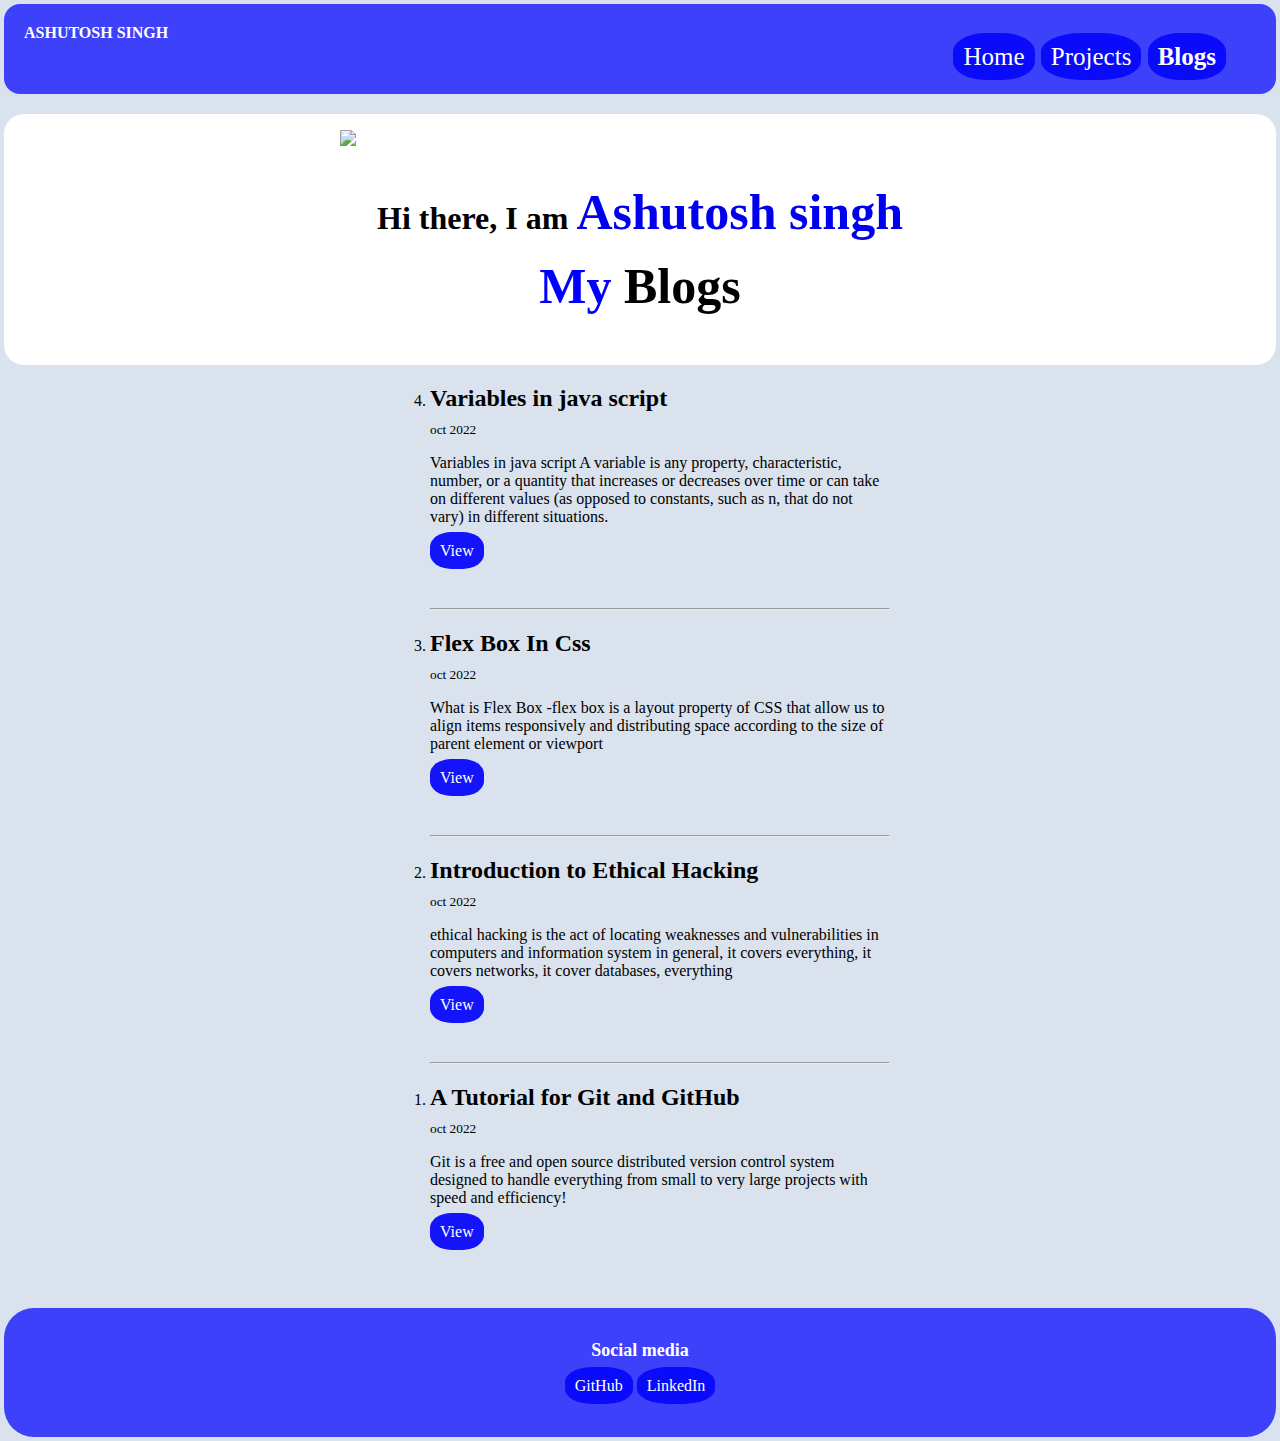
==== blog.html @ 471d9bfb "file uploaded" ====
<!DOCTYPE html>
<html lang="en">
<head>
    <meta charset="UTF-8">
    <meta http-equiv="X-UA-Compatible" content="IE=edge">
    <meta name="viewport" content="width=device-width, initial-scale=1.0">
    <title>Blogs || Ashutosh singh</title>

    <link href="style.css" rel="stylesheet">
</head>
<body>

    <nav class="navigation container">
        <div class="nav-name">ASHUTOSH SINGH</div>
        <ul class="list nav">
            <li class="list-item">
                <a class="link" href="/">Home</a>
            </li>

            <li class="list-item">
                <a class="link" href="projects.html">Projects</a>
            </li>

            <li class="list-item">
                <a class="link link-active" href="./blog.html">Blogs</a>
            </li>
        </ul>
    </nav>

    <header class="react-img">
        <img class="img" src="https://ouch-cdn2.icons8.com/ZY0VawAJvGBra5DutgXaCkyMjeE-s29qQ7ddE_qQG_k/rs:fit:256:256/czM6Ly9pY29uczgu/b3VjaC1wcm9kLmFz/c2V0cy9zdmcvNjMv/ZDcxODk0MzUtNDMy/Ni00NmIwLTg0ZWYt/MGIwYTE2YTA3MGMz/LnN2Zw.png">
        <h1 class="heading">Hi there, I am <span class="sub-heading"><a href="https://twitter.com/SubhamC_14" style="text-decoration:none">Ashutosh singh</a></span></h1>
        <h1 class="sub-heading">My <span class="heading">Blogs</span></h1>
    </header>
       
    <div class="container-2">
        <ol reversed class="ol-rev">
       

            <li>
                <h2>Variables in java script</h2>
                <small>oct 2022</small>
                <p>Variables in java script
                    A variable is any property, characteristic, number, or a quantity that increases or decreases over time or can take on different values (as opposed to constants, such as n, that do not vary) in different situations.

</p>
                <a class="link link-primary" href="https://anix.hashnode.dev/var-let-const-variables-in-java-script"
                    target="_blank">View</a>
                 
            </li><hr>
            <li>
                <h2>Flex Box In Css</h2>
                <small>oct 2022</small>
                <p>What is Flex Box
                     -flex box is a layout property of CSS that allow us to align items responsively and distributing space according to the size of parent element or viewport
                    </p>
                <a class="link link-primary" href="https://anix.hashnode.dev/flex-box-in-css"
                    target="_blank">View</a>
                 
            </li><hr>
            
            <li>
                <h2>Introduction to Ethical Hacking</h2>
                <small>oct 2022</small>
                <p>ethical hacking is the act of locating weaknesses and vulnerabilities in computers and information system in general, it covers everything, it covers networks, it cover databases, everything</p>
                <a class="link link-primary" href="https://anix.hashnode.dev/introduction-to-ethical-hacking"
                    target="_blank">View</a>
                 
            </li><hr>
            
            <li>
                <h2>A Tutorial for Git and GitHub</h2>
                <small>oct  2022</small>
                <p>Git is a free and open source distributed version control system designed to handle everything from small to very large projects with speed and efficiency!</p>
                <a class="link link-primary" href="https://anix.hashnode.dev/a-tutorial-for-git-and-github"
                    target="_blank">View</a>
                
            </li>
        </ol>
    </div>
    <footer class="footer">
        <div class="footer-header">Social media</div>
        <ul class="social-links list">
            <li class="list-item"><a class="link" href="https://github.com/ashutosh2720">GitHub</a></li>
           
            <li class="list-item"><a class="link" href="https://www.linkedin.com/in/ashutosh-singh-292b13197/">LinkedIn</a></li>
        </ul>
   
    </footer>
---- style.css ----
body {
  font-family:'Times New Roman', Times, serif;
  margin: 4px;
  background-color: rgb(217, 226, 237);
  
}



/* container */
.container {
  padding:20px ;
 
}

.container-2{
  max-width: 500px;
  margin:auto;
  
}

/* links */

.link {
  text-decoration: none;
  padding: 10px 10px;
  background-color: rgba(8, 8, 252, 0.952);
  border-radius:40%;
  color: white;
}

.project-link {
  background-color:blue;
  border-radius: 200px;
  color: white;
  margin-left: 150px;
  margin-top: 80px;

}

.blog-link {
  color:white;
  border-radius: 200px;
  background-color: blue;
  margin-left: 130px;
}

/* lists */

.list{
  list-style: none;
}

.list-item {
  display: inline;


}

/* navigation */

.navigation {
  background-color:rgba(0, 0, 255, 0.712);
  color:white;
  height: 50px;
  text-align:left;
  border-radius: 1rem;
}

.navigation .link {
  color: white;
  font-weight: 20px;
}

.navigation .nav-name {
  font-weight: bold;
  
}

.navigation .nav {
  text-align:right;
  margin-right: 30px;
  margin-top: 1px;
  font-size: 25px;
}

.navigation .link-active {
  font-weight: bold;
  
}

.react-img{
  padding: 1rem;
 
   background-color:white;
   margin-bottom: 20px;
   margin-top: 20px;
   border-radius: 20px;
}

.react-img .img {
  max-width: 600px;
  display:block;
  margin: auto;
}

.react-img .heading {
  padding-top: 1rem;
  color:black;
  text-align: center;
  margin-bottom: 1rem;
}

.sub-heading {
  padding: 0rem;
  margin-top: 0rem;
  color:blue;
  font-size: 50px;
  text-align: center;
}



/*section*/
.section {
  padding: 2rem;
}

.section h1 {
  text-align: center;
  background-color:rgba(7, 7, 251, 0.902);
  border-radius: 20px;
  width: 200px;
  height: 40px;
  margin-left: 160px;
}

.blue {
  background-color:rgba(26, 131, 201, 0.126);
  border-radius: 30px;
  margin-bottom: 20px;
}

.ol-rev {
  padding-bottom: 0.7rem;
}

.ol-rev li {
  padding-bottom: 2.5rem;
}

.ol-rev h2 {
  margin-bottom: 0.5rem;
}

/*footer*/
.footer {
  background-color: rgba(0, 0, 255, 0.712);
  border-radius:30px;
  padding: 2rem 1rem;
  text-align: center;
  color: white;
  height: 65px;
}

.footer .link {
  color: white;
}

.footer .footer-header {
  font-weight: bold;
  font-size: large;
}

.footer ul {
  padding-inline-start: 0px;
}

.footer p {
  font-size: 0.9rem;
}

/*project-tags*/
.project-tag {
  font-size: 25px;
  margin: 1.5rem 0.4rem 0 0;
  background-color:rgba(12, 12, 194, 0.95);
  color:white;
  border-radius: 20px;
  padding: 2px 5px;
  
}

/*blog*/
.blog {
  max-width: 70%;
  margin: auto;
  text-align: justify;
}

.blog-img-head {
  padding-top: 1rem;
  max-width: 70%;
  display: block;
  margin: auto;
}

/*responsive*/
@media only screen and (max-width: 520px) {
  .nav-brand {
    padding-left: 0px;
    padding-top: 1px;
  }

  .navigation {
    padding: 1rem 0rem;
  }

  .navigation .link {
    padding: 0.5rem 0.5rem;
  }

  .navigation .nav {
    text-align:;
  }

  .react-img{
    padding: 1rem;
  }

  .react-img .img {
    max-width: 100%;
    display: block;
    margin: auto;
  }

  .heading {
    font-size: large;
  }

  .react-img .sub-heading {
    font-size: 1.3rem;
  }

  .container-2 h1 {
    font-size: 1rem;
  }
.container-2{
  margin-right:30px;
}
  .project-link {
    display: block;
    width: fit-content;
    padding-bottom: 10px;
    margin-right: 70px;
    font-size: 15px;
  }

  .blog-link {
    width: fit-content;
    padding-bottom: 10px;
    display: block;
    font-size: 15px;
  }

  .footer {
    height: 65px;
  }

}
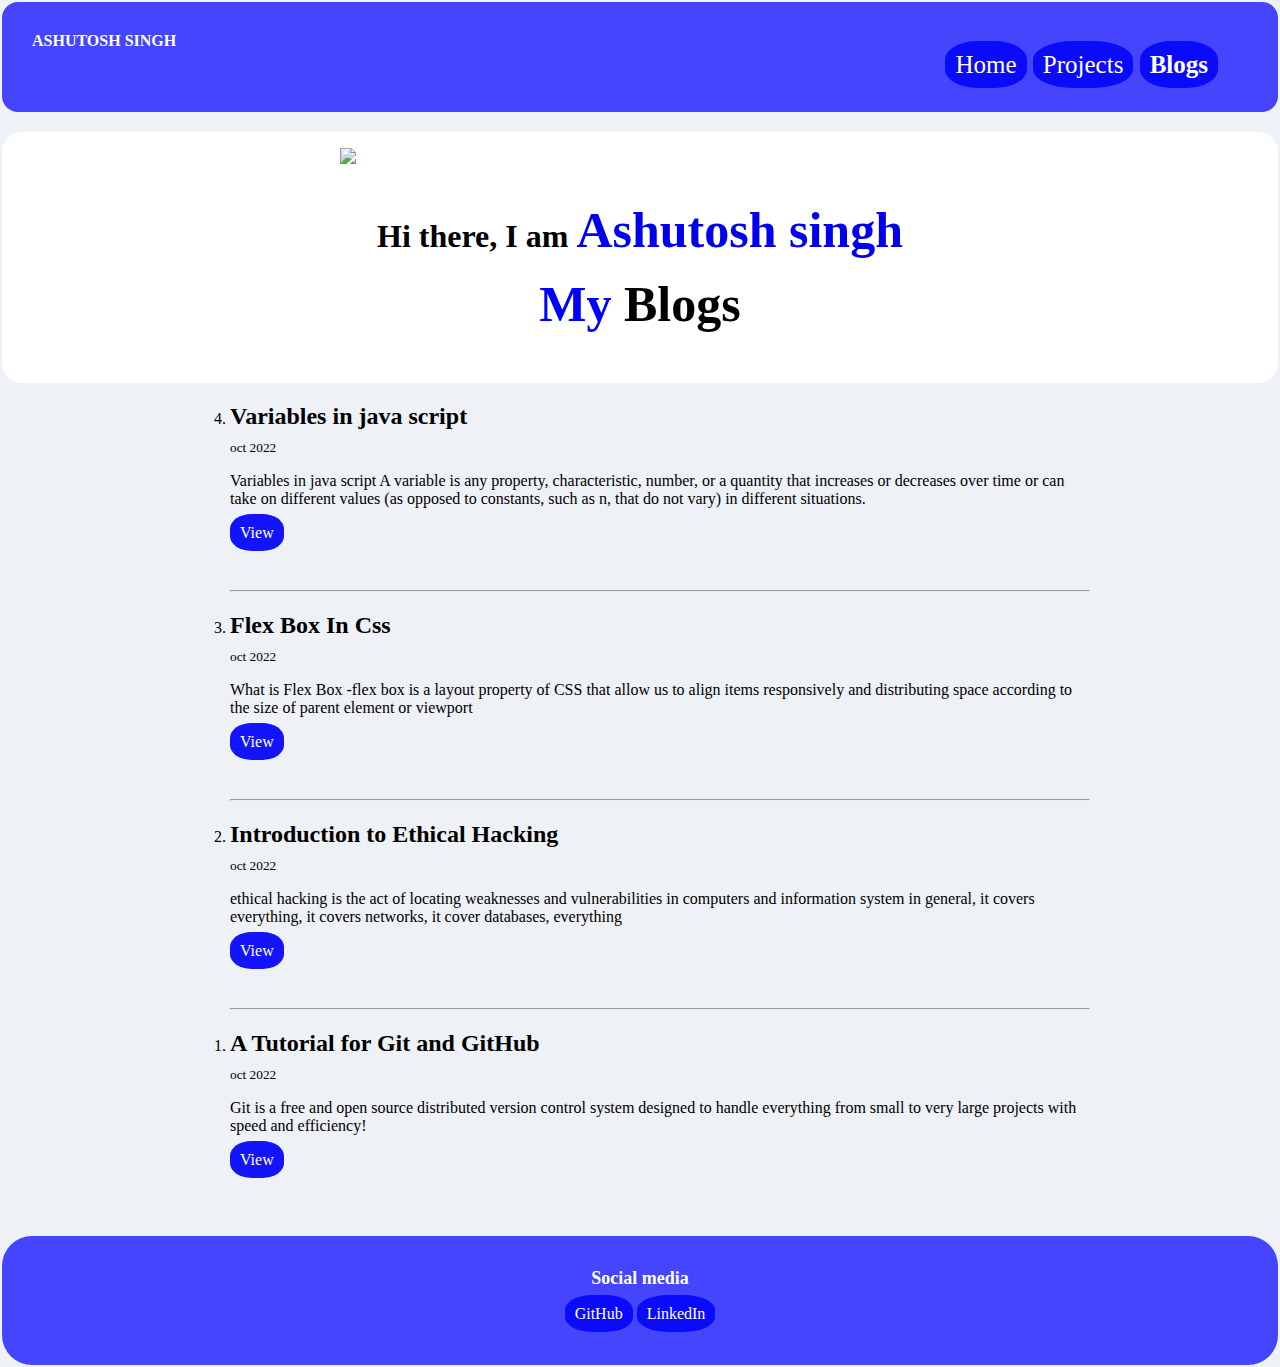
==== commit d142457d: "file updated" ====
--- a/blog.html
+++ b/blog.html
@@ -44,7 +44,7 @@
                     A variable is any property, characteristic, number, or a quantity that increases or decreases over time or can take on different values (as opposed to constants, such as n, that do not vary) in different situations.
 
 </p>
-                <a class="link link-primary" href="https://anix.hashnode.dev/var-let-const-variables-in-java-script"
+                <a class="link link-primary" href="./blog2.html"
                     target="_blank">View</a>
                  
             </li><hr>
@@ -54,7 +54,7 @@
                 <p>What is Flex Box
                      -flex box is a layout property of CSS that allow us to align items responsively and distributing space according to the size of parent element or viewport
                     </p>
-                <a class="link link-primary" href="https://anix.hashnode.dev/flex-box-in-css"
+                <a class="link link-primary" href="./blog1.html"
                     target="_blank">View</a>
                  
             </li><hr>
--- a/style.css
+++ b/style.css
@@ -2,8 +2,8 @@
 
 body {
   font-family:'Times New Roman', Times, serif;
-  margin: 4px;
-  background-color: rgb(217, 226, 237);
+  margin: 2px;
+  background-color: rgb(238, 241, 245);
   
 }
 
@@ -11,12 +11,12 @@
 
 /* container */
 .container {
-  padding:20px ;
+  padding: 30px;
  
 }
 
 .container-2{
-  max-width: 500px;
+  max-width:100vh;
   margin:auto;
   
 }
@@ -35,8 +35,8 @@
   background-color:blue;
   border-radius: 200px;
   color: white;
-  margin-left: 150px;
-  margin-top: 80px;
+  margin-left: 220px;
+  margin-top: 0px;
 
 }
 
@@ -44,7 +44,7 @@
   color:white;
   border-radius: 200px;
   background-color: blue;
-  margin-left: 130px;
+  margin-left: 200px;
 }
 
 /* lists */
@@ -134,13 +134,14 @@
   border-radius: 20px;
   width: 200px;
   height: 40px;
-  margin-left: 160px;
+  margin-left:130px;
 }
 
 .blue {
-  background-color:rgba(26, 131, 201, 0.126);
+  background-color:rgba(26, 35, 201, 0.126);
   border-radius: 30px;
   margin-bottom: 20px;
+  padding-left:100px
 }
 
 .ol-rev {
